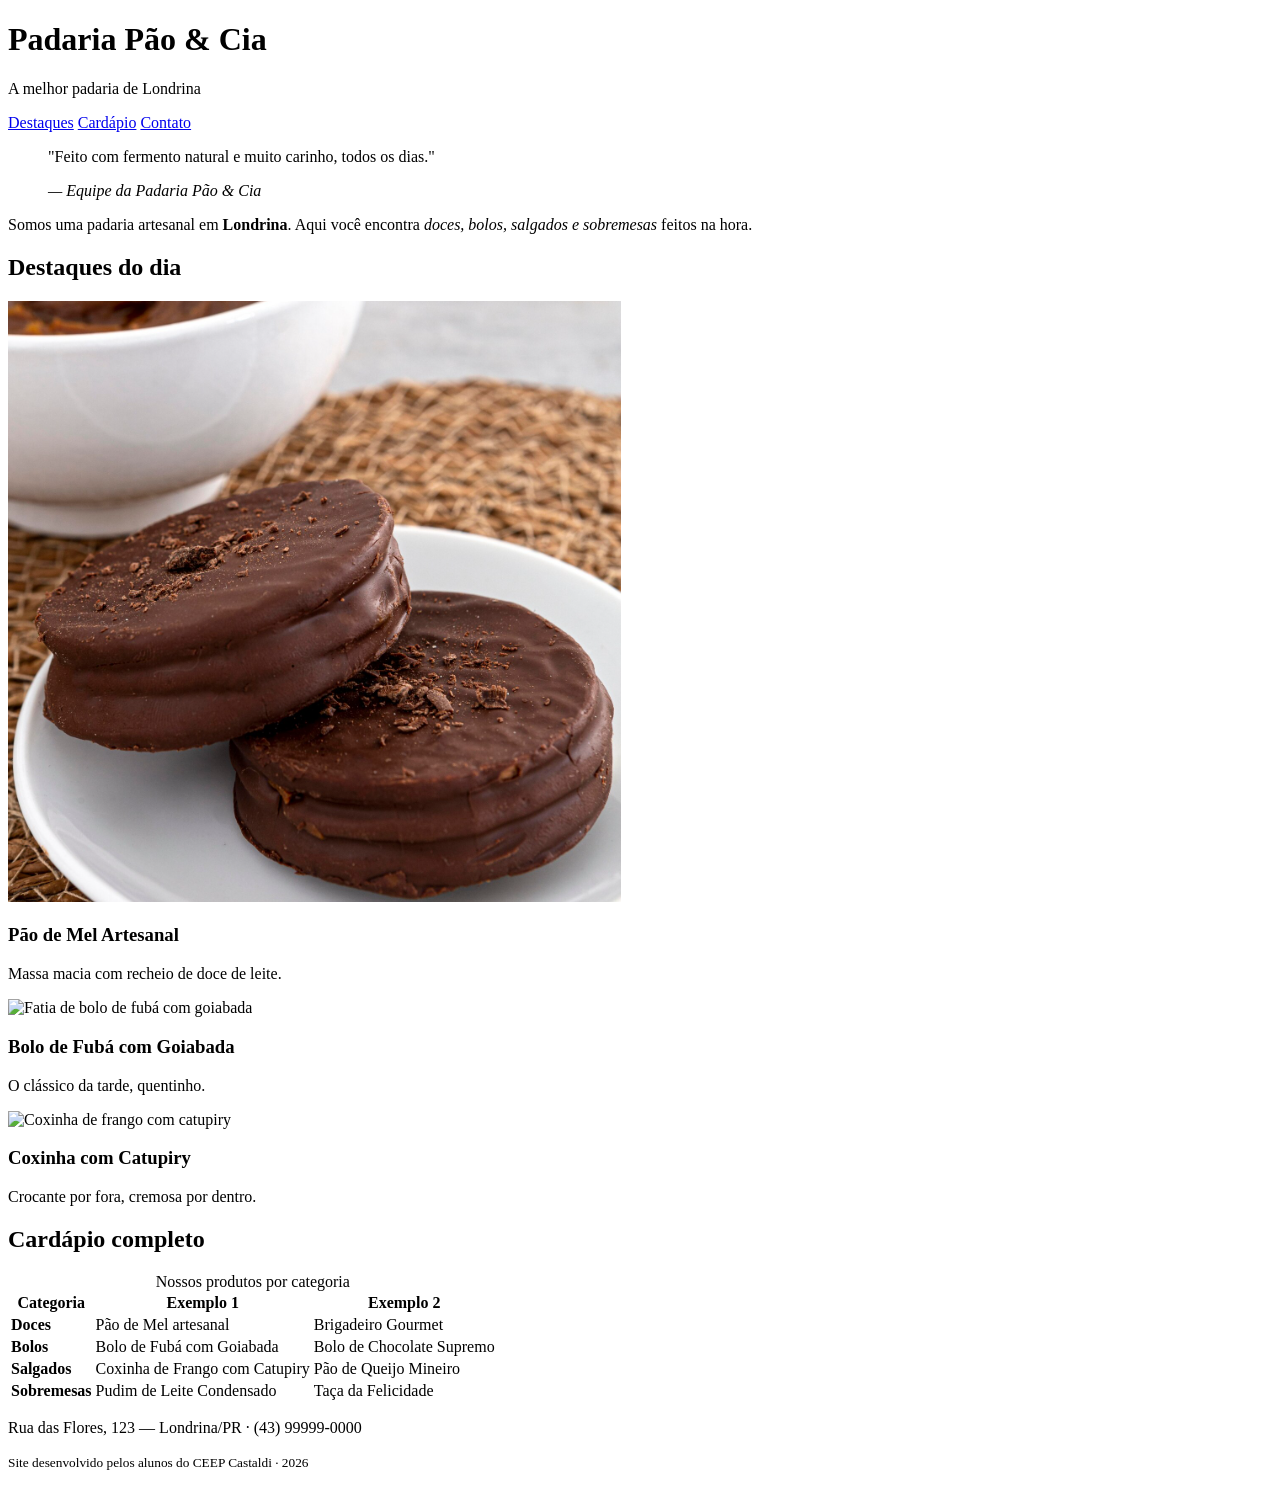
==== index.html @ b8cc677a "ok" ====
<!DOCTYPE html>
<html lang="pt-BR">
<head>
    <meta charset="UTF-8">
    <meta name="viewport" content="width=device-width, initial-scale=1.0">
    <title>Padaria em Londrina</title>
    <link rel="stylesheet" href="style.css">
</head>
<body>

    <!-- CABEÇALHO: identidade + menu de navegação -->
    <header class="cabecalho">
        <h1>Padaria Pão &amp; Cia</h1>
        <p class="subtitulo">A melhor padaria de Londrina</p>
        <nav class="menu">
            <a href="#destaques">Destaques</a>
            <a href="#cardapio">Cardápio</a>
            <a href="#contato">Contato</a>
        </nav>
    </header>

    <main>

        <!-- APRESENTAÇÃO: tags de autoria (blockquote, cite, strong, em) -->
        <section class="intro">
            <blockquote>
                <p>"Feito com fermento natural e muito carinho, todos os dias."</p>
                <cite>— Equipe da Padaria Pão &amp; Cia</cite>
            </blockquote>
            <p>Somos uma padaria artesanal em <strong>Londrina</strong>. Aqui você encontra
               <em>doces, bolos, salgados e sobremesas</em> feitos na hora.</p>
        </section>

        <!-- DESTAQUES: cards em Flexbox -->
        <section id="destaques" class="destaques">
            <h2>Destaques do dia</h2>
            <div class="cards">
                <article class="card">
                    <!-- Troque a URL abaixo pelo caminho da sua foto: src="img/pao-de-mel.jpg" -->
                    <img src="blabla" alt="Pão de mel artesanal coberto com chocolate">
                    <h3>Pão de Mel Artesanal</h3>
                    <p>Massa macia com recheio de doce de leite.</p>
                </article>
                <article class="card">
                    <img src="https://placehold.co/300x200?text=Bolo+de+Fuba" alt="Fatia de bolo de fubá com goiabada">
                    <h3>Bolo de Fubá com Goiabada</h3>
                    <p>O clássico da tarde, quentinho.</p>
                </article>
                <article class="card">
                    <img src="https://placehold.co/300x200?text=Coxinha" alt="Coxinha de frango com catupiry">
                    <h3>Coxinha com Catupiry</h3>
                    <p>Crocante por fora, cremosa por dentro.</p>
                </article>
            </div>
        </section>

        <!-- CARDÁPIO: a tabela original, agora semântica e estilizada -->
        <section id="cardapio" class="cardapio">
            <h2>Cardápio completo</h2>
            <table class="tabela-cardapio">
                <caption>Nossos produtos por categoria</caption>
                <thead>
                    <tr>
                        <th scope="col">Categoria</th>
                        <th scope="col">Exemplo 1</th>
                        <th scope="col">Exemplo 2</th>
                    </tr>
                </thead>
                <tbody>
                    <tr>
                        <td><strong>Doces</strong></td>
                        <td>Pão de Mel artesanal</td>
                        <td>Brigadeiro Gourmet</td>
                    </tr>
                    <tr>
                        <td><strong>Bolos</strong></td>
                        <td>Bolo de Fubá com Goiabada</td>
                        <td>Bolo de Chocolate Supremo</td>
                    </tr>
                    <tr>
                        <td><strong>Salgados</strong></td>
                        <td>Coxinha de Frango com Catupiry</td>
                        <td>Pão de Queijo Mineiro</td>
                    </tr>
                    <tr>
                        <td><strong>Sobremesas</strong></td>
                        <td>Pudim de Leite Condensado</td>
                        <td>Taça da Felicidade</td>
                    </tr>
                </tbody>
            </table>
        </section>

    </main>

    <!-- RODAPÉ -->
    <footer id="contato" class="rodape">
        <p>Rua das Flores, 123 — Londrina/PR · (43) 99999-0000</p>
        <p><small>Site desenvolvido pelos alunos do CEEP Castaldi · 2026</small></p>
    </footer>

</body>
</html>
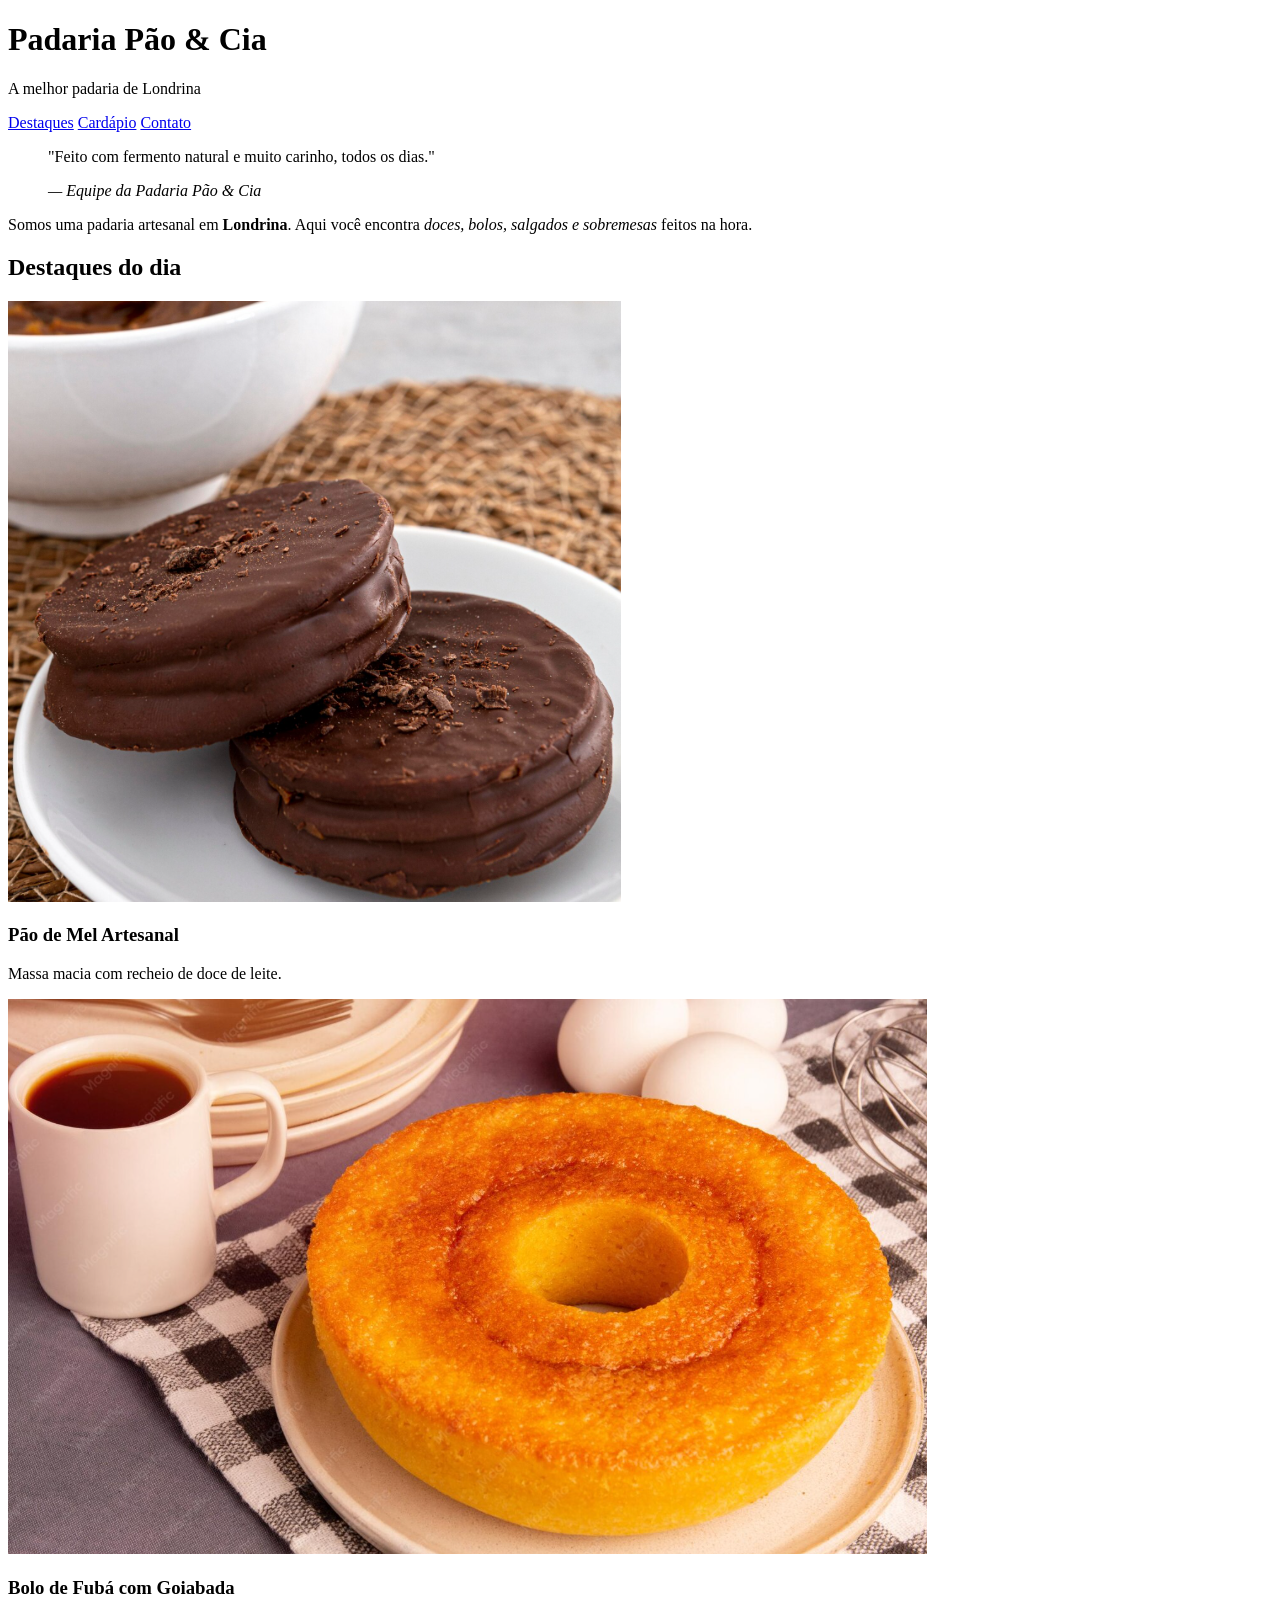
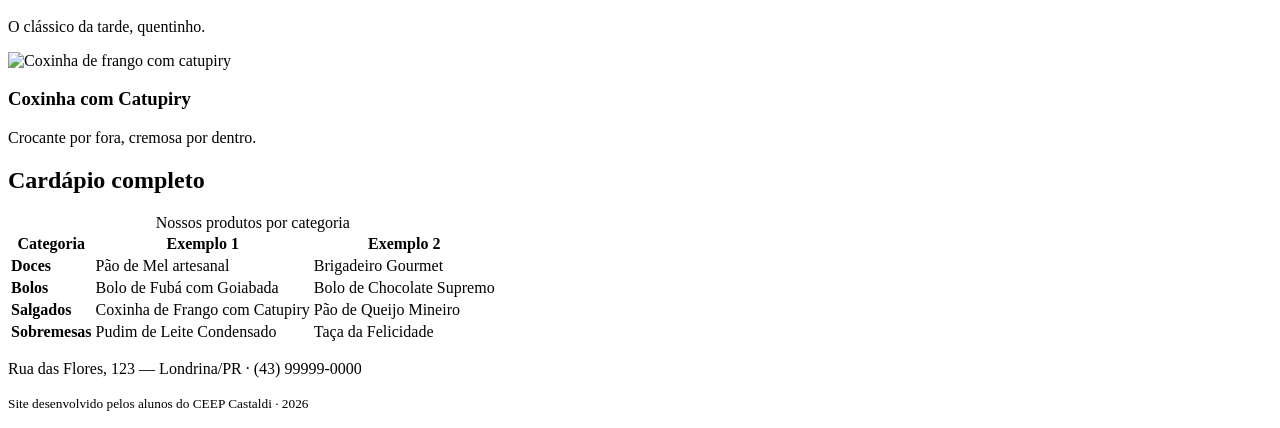
==== commit 364ecc0e: "ok" ====
--- a/index.html
+++ b/index.html
@@ -42,7 +42,7 @@
                     <p>Massa macia com recheio de doce de leite.</p>
                 </article>
                 <article class="card">
-                    <img src="https://placehold.co/300x200?text=Bolo+de+Fuba" alt="Fatia de bolo de fubá com goiabada">
+                    <img src="fuba" alt="Fatia de bolo de fubá com goiabada">
                     <h3>Bolo de Fubá com Goiabada</h3>
                     <p>O clássico da tarde, quentinho.</p>
                 </article>
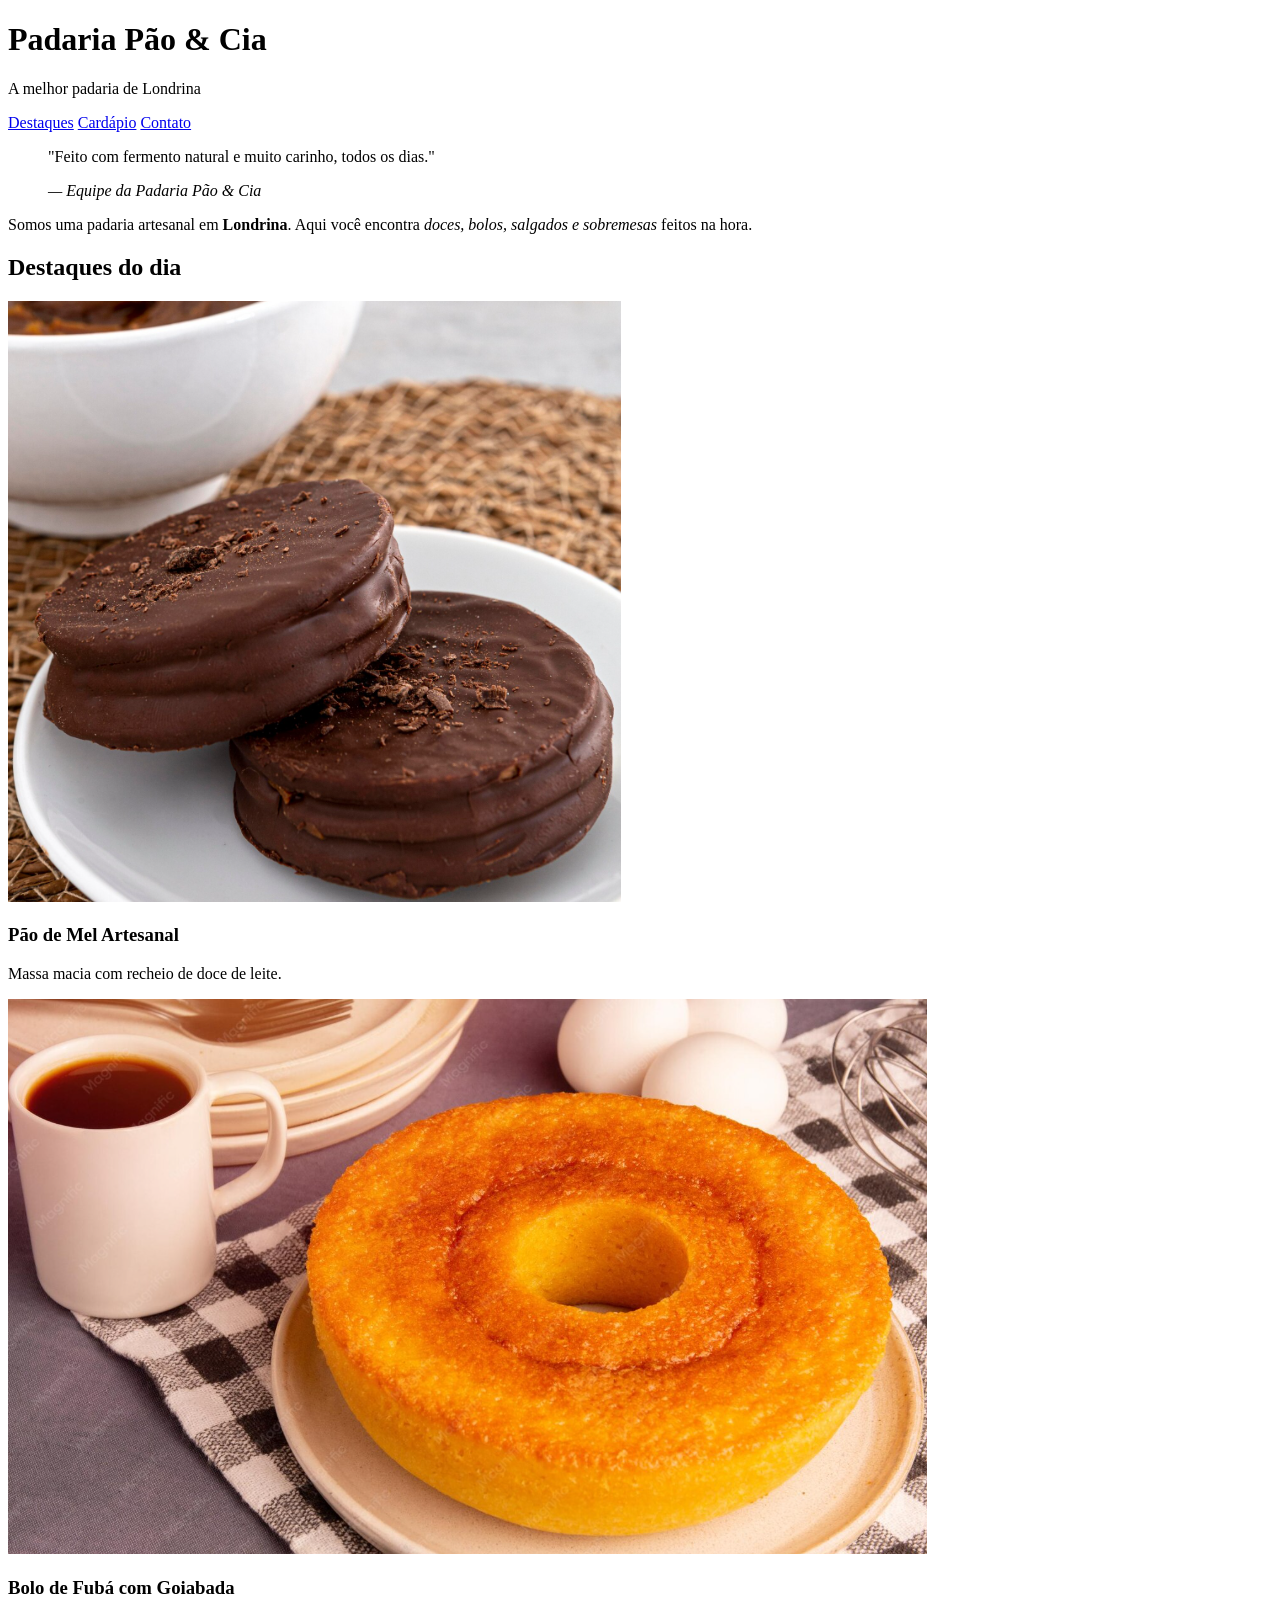
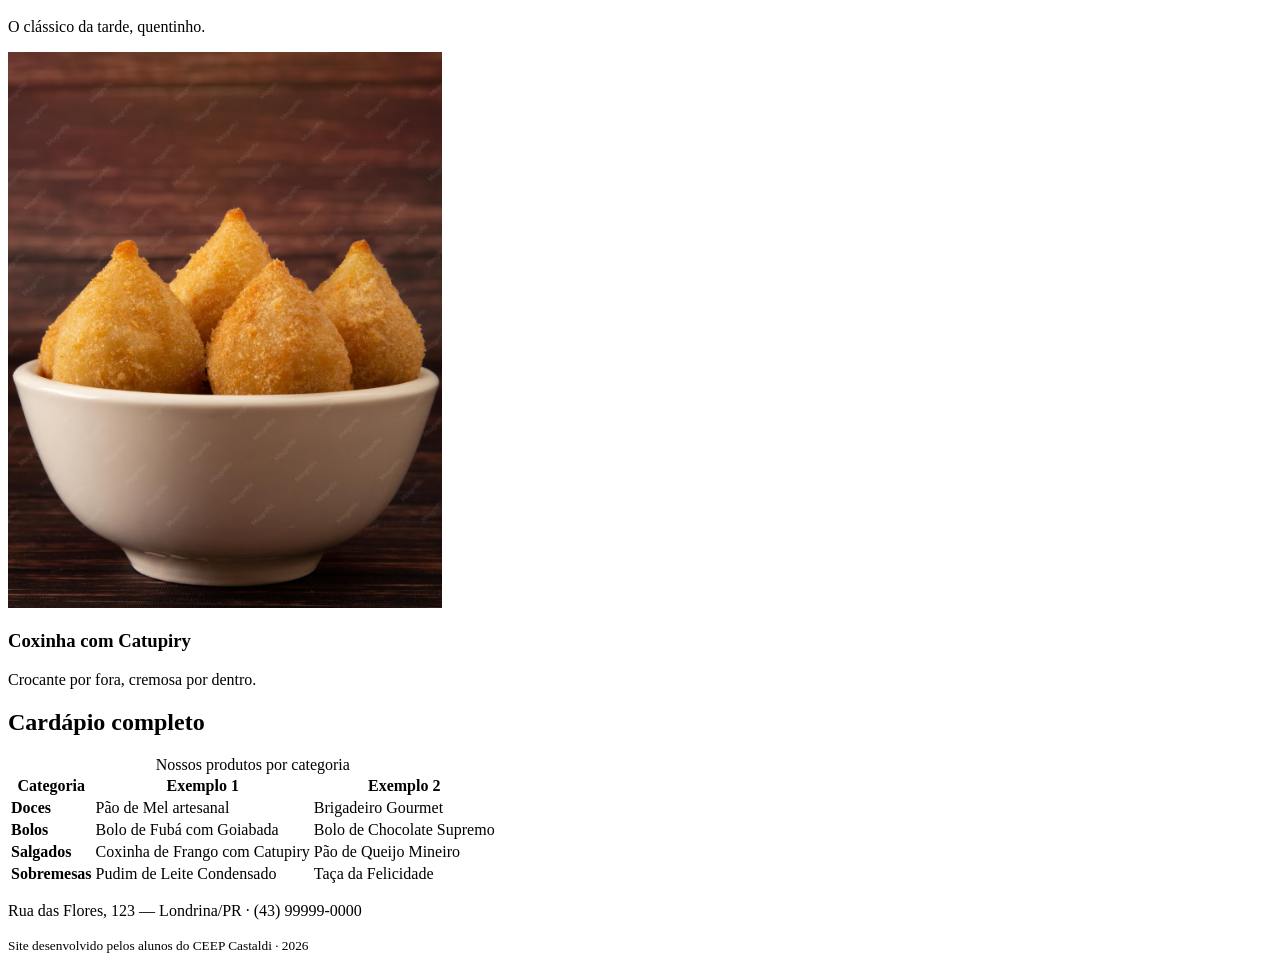
==== commit 9da15447: "ok" ====
--- a/index.html
+++ b/index.html
@@ -47,7 +47,7 @@
                     <p>O clássico da tarde, quentinho.</p>
                 </article>
                 <article class="card">
-                    <img src="https://placehold.co/300x200?text=Coxinha" alt="Coxinha de frango com catupiry">
+                    <img src="coxinha" alt="Coxinha de frango com catupiry">
                     <h3>Coxinha com Catupiry</h3>
                     <p>Crocante por fora, cremosa por dentro.</p>
                 </article>
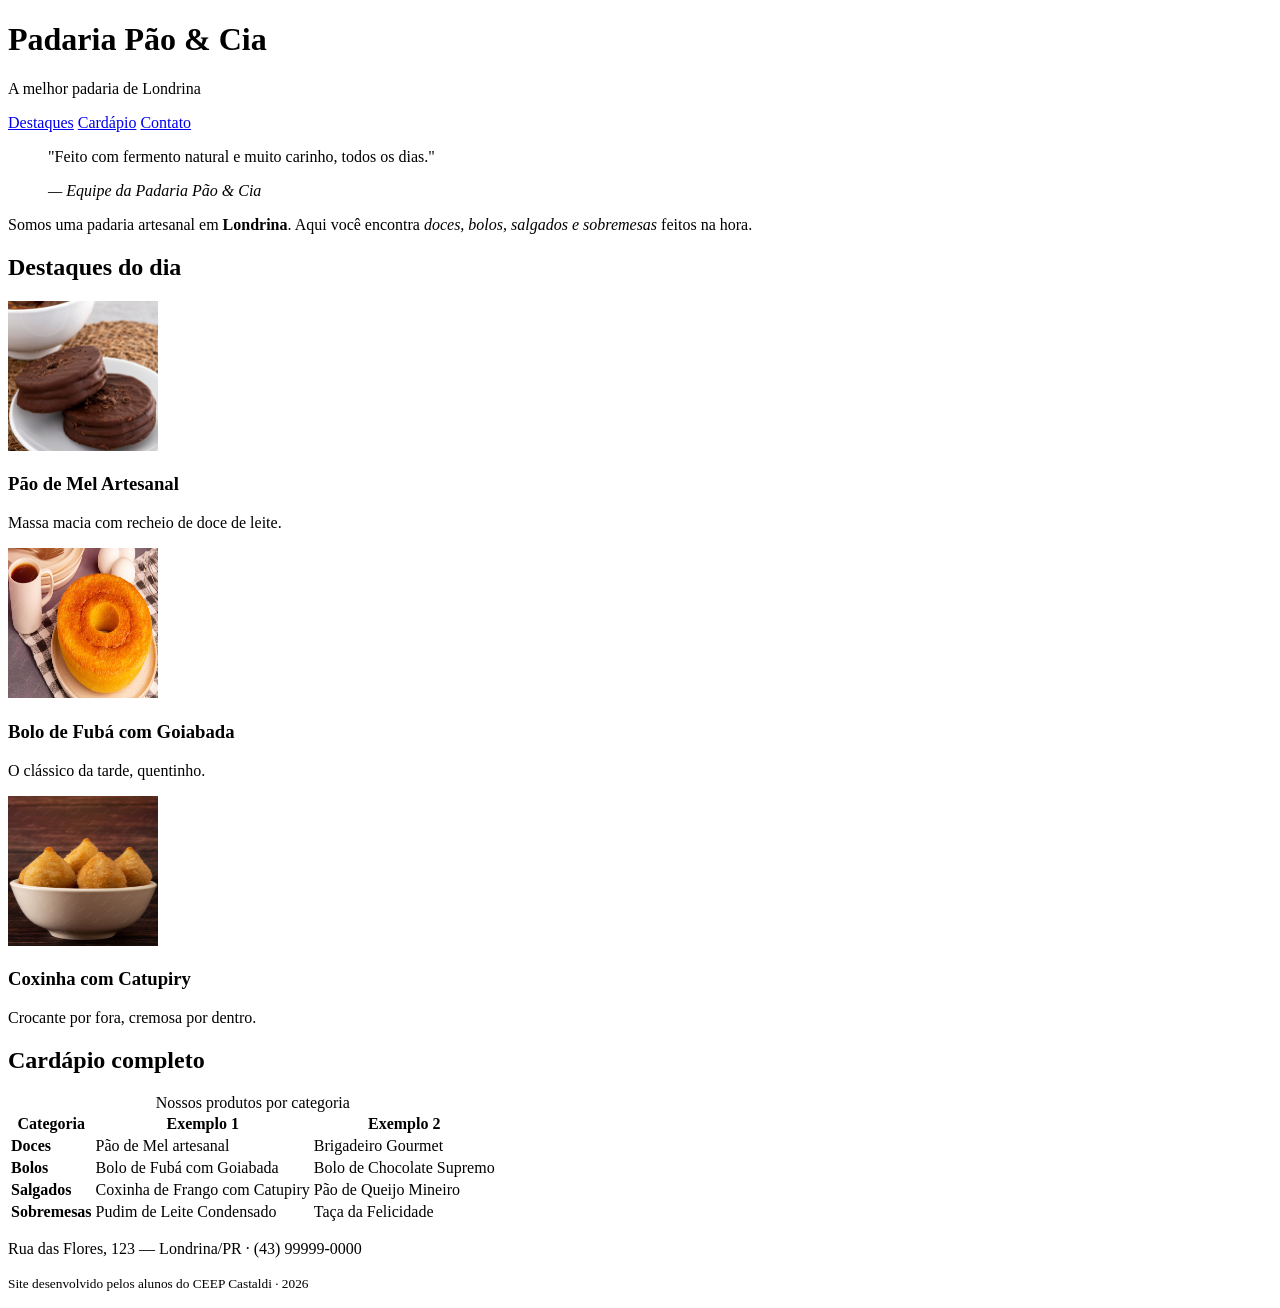
==== commit fd77245e: "ok" ====
--- a/index.html
+++ b/index.html
@@ -37,17 +37,17 @@
             <div class="cards">
                 <article class="card">
                     <!-- Troque a URL abaixo pelo caminho da sua foto: src="img/pao-de-mel.jpg" -->
-                    <img src="blabla" alt="Pão de mel artesanal coberto com chocolate">
+                    <img src="blabla" alt="Pão de mel artesanal coberto com chocolate" width="150" height="150">
                     <h3>Pão de Mel Artesanal</h3>
                     <p>Massa macia com recheio de doce de leite.</p>
                 </article>
                 <article class="card">
-                    <img src="fuba" alt="Fatia de bolo de fubá com goiabada">
+                    <img src="fuba" alt="Fatia de bolo de fubá com goiabada" width="150" height="150">
                     <h3>Bolo de Fubá com Goiabada</h3>
                     <p>O clássico da tarde, quentinho.</p>
                 </article>
                 <article class="card">
-                    <img src="coxinha" alt="Coxinha de frango com catupiry">
+                    <img src="coxinha" alt="Coxinha de frango com catupiry" width="150" height="150">
                     <h3>Coxinha com Catupiry</h3>
                     <p>Crocante por fora, cremosa por dentro.</p>
                 </article>
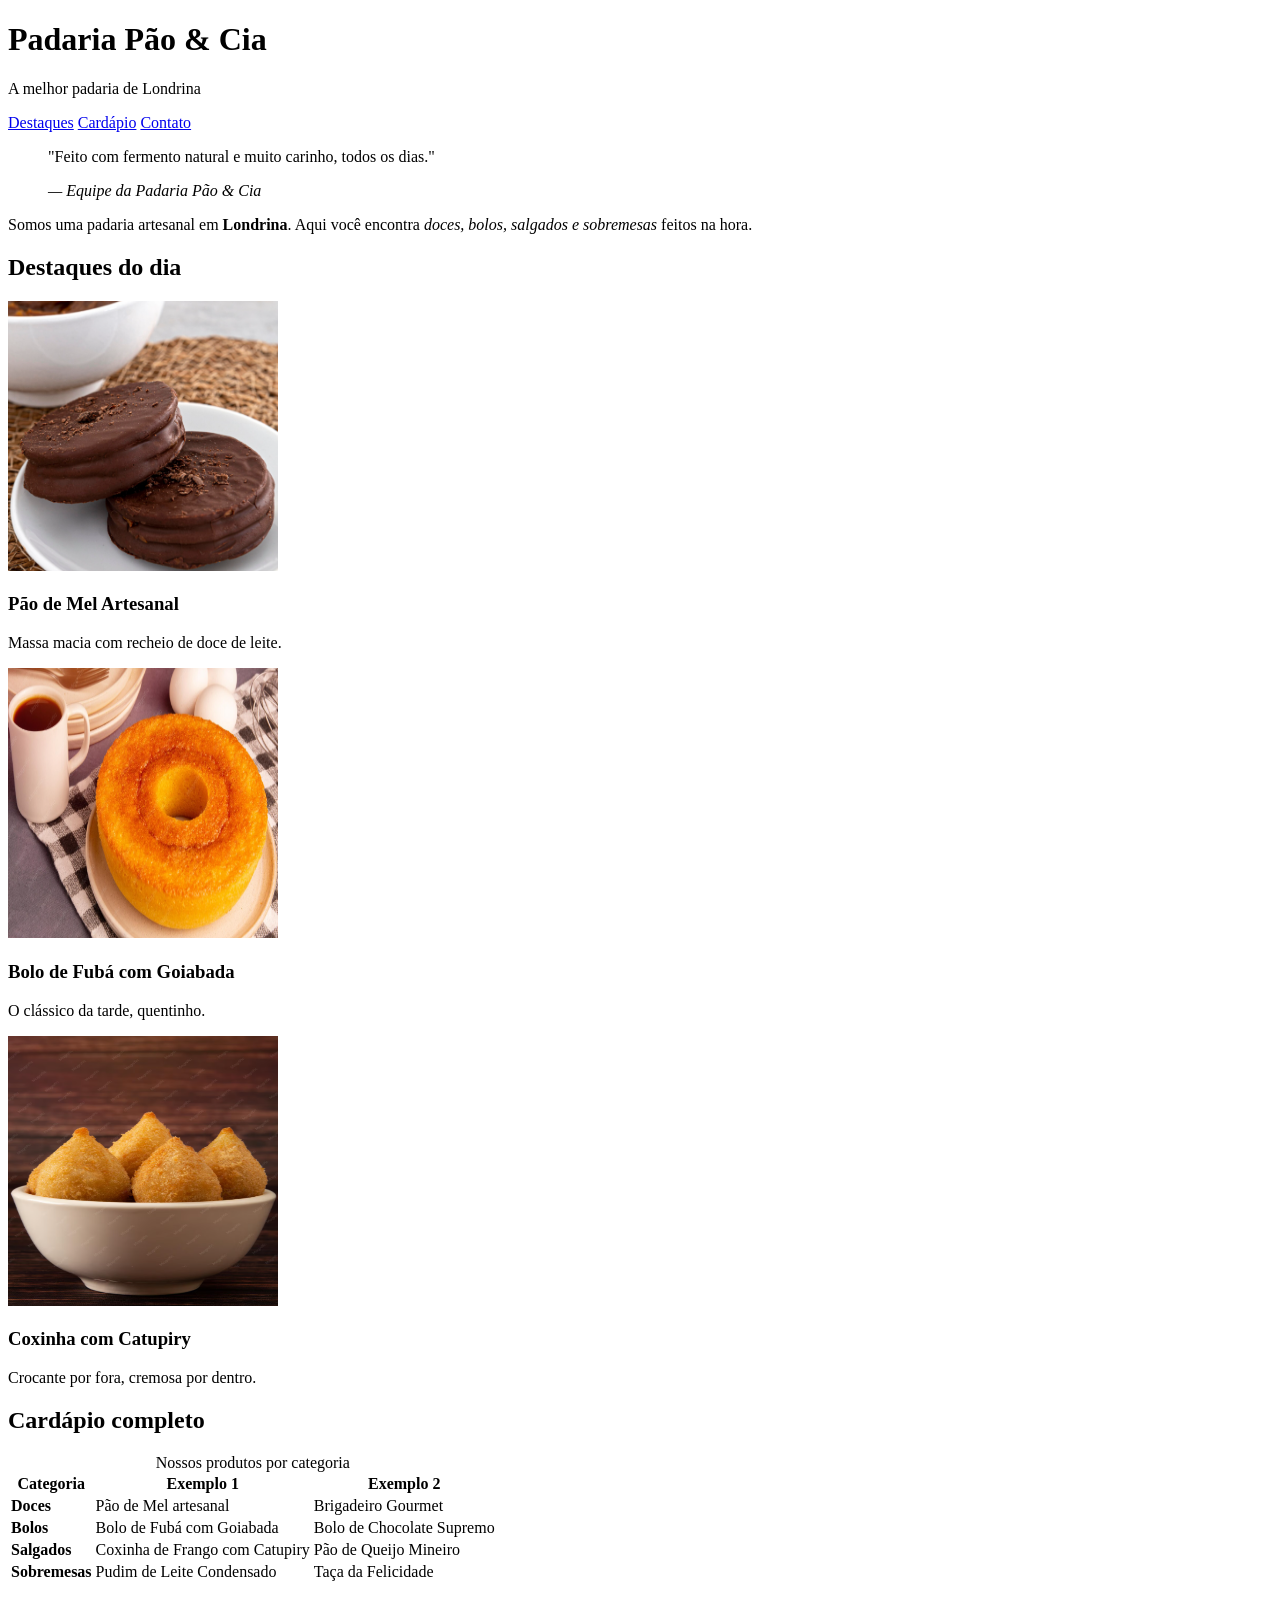
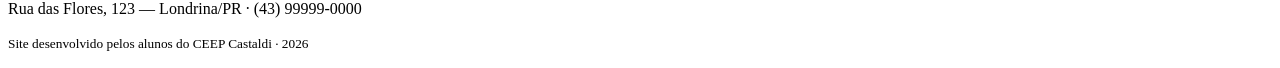
==== commit 3b03e06b: "ok" ====
--- a/index.html
+++ b/index.html
@@ -37,17 +37,17 @@
             <div class="cards">
                 <article class="card">
                     <!-- Troque a URL abaixo pelo caminho da sua foto: src="img/pao-de-mel.jpg" -->
-                    <img src="blabla" alt="Pão de mel artesanal coberto com chocolate" width="150" height="150">
+                    <img src="blabla" alt="Pão de mel artesanal coberto com chocolate" width="270" height="270">
                     <h3>Pão de Mel Artesanal</h3>
                     <p>Massa macia com recheio de doce de leite.</p>
                 </article>
                 <article class="card">
-                    <img src="fuba" alt="Fatia de bolo de fubá com goiabada" width="150" height="150">
+                    <img src="fuba" alt="Fatia de bolo de fubá com goiabada" width="270" height="270">
                     <h3>Bolo de Fubá com Goiabada</h3>
                     <p>O clássico da tarde, quentinho.</p>
                 </article>
                 <article class="card">
-                    <img src="coxinha" alt="Coxinha de frango com catupiry" width="150" height="150">
+                    <img src="coxinha" alt="Coxinha de frango com catupiry" width="270" height="270">
                     <h3>Coxinha com Catupiry</h3>
                     <p>Crocante por fora, cremosa por dentro.</p>
                 </article>
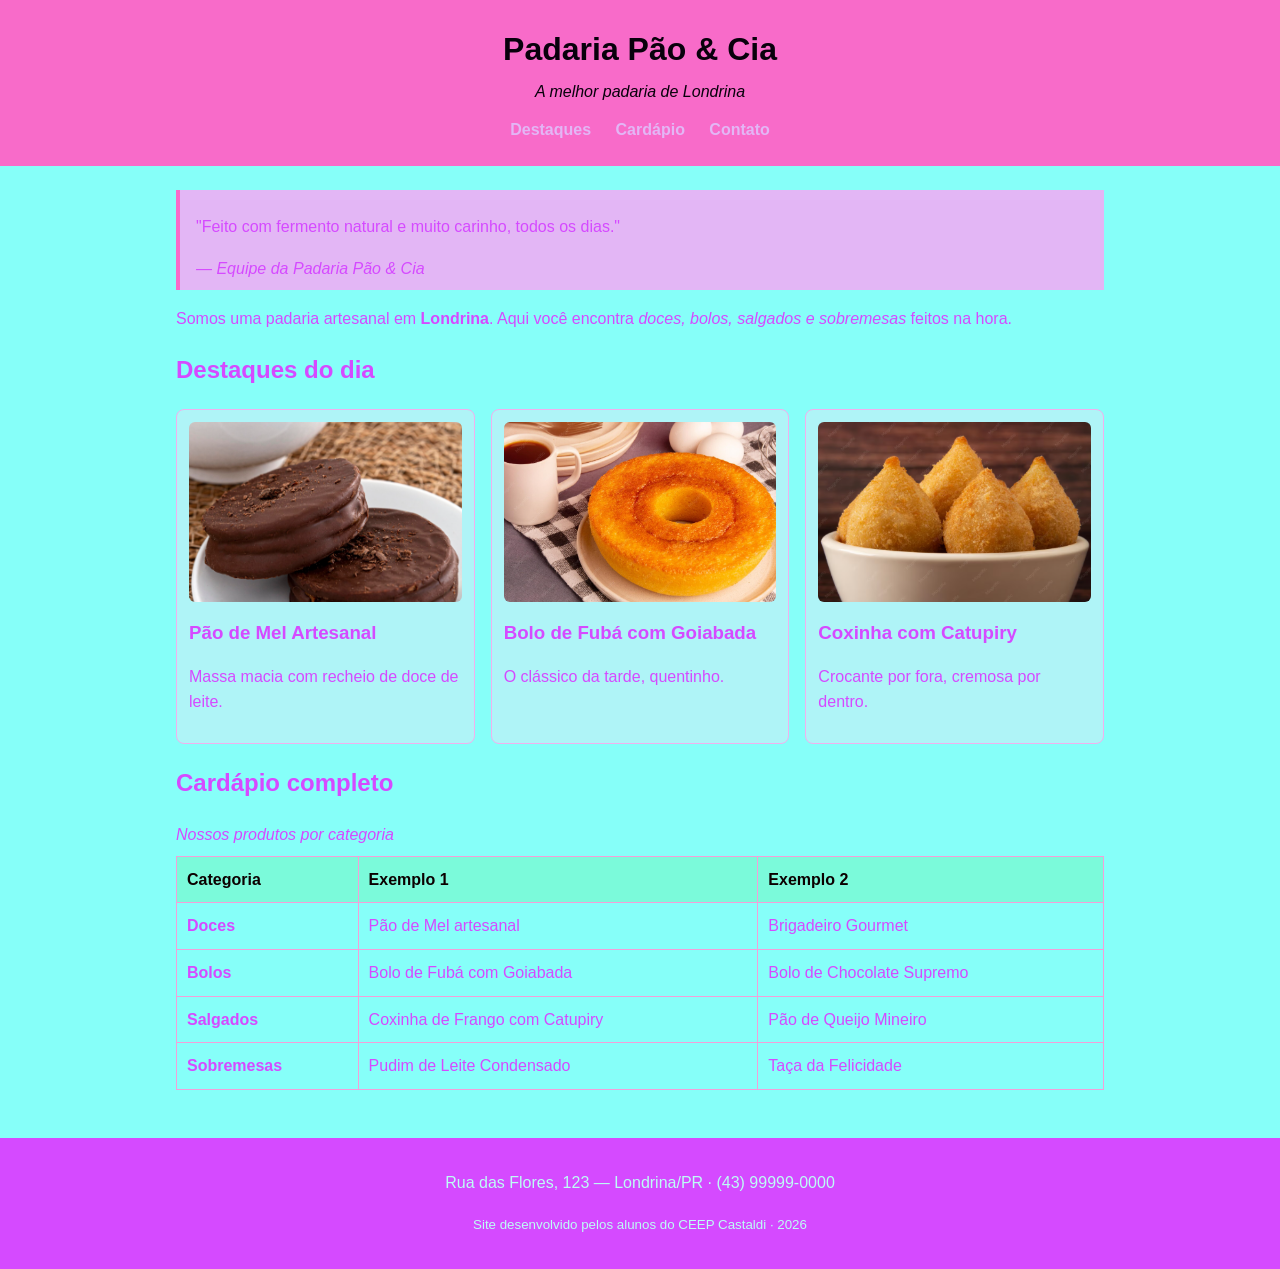
==== commit e02e2182: "ok" ====
--- a/index.html
+++ b/index.html
@@ -14,7 +14,7 @@
         <p class="subtitulo">A melhor padaria de Londrina</p>
         <nav class="menu">
             <a href="#destaques">Destaques</a>
-            <a href="#cardapio">Cardápio</a>
+            <a href="cardapio.html">Cardápio</a>
             <a href="#contato">Contato</a>
         </nav>
     </header>
--- a/style.css
+++ b/style.css
@@ -0,0 +1,119 @@
+/* =========================================================
+   PADARIA PÃO & CIA — CSS do Encontro 1
+   Paleta com contraste aprovado no padrão WCAG AA
+   ========================================================= */
+
+/* box-sizing: a largura já inclui padding e borda (Box Model) */
+* {
+    box-sizing: border-box;
+}
+
+body {
+    font-family: Arial, Helvetica, sans-serif;
+    line-height: 1.6;
+    margin: 0;
+    color: #d54aff;             /* marrom escuro (texto) */
+    background-color: #86fff9;  /* creme (fundo) */
+}
+
+/* ===== Cabeçalho ===== */
+.cabecalho {
+    background-color: #f86bc9;  /* âmbar escuro — texto branco tem contraste AA */
+    color: #09000c;
+    text-align: center;
+    padding: 24px 16px;
+}
+
+.cabecalho h1 {
+    margin: 0;
+}
+
+.subtitulo {
+    margin: 4px 0 12px;
+    font-style: italic;
+}
+
+.menu a {
+    color: #e3b6f5;
+    text-decoration: none;
+    margin: 0 10px;
+    font-weight: bold;
+}
+
+.menu a:hover {
+    text-decoration: underline;
+}
+
+/* ===== Área central ===== */
+main {
+    max-width: 960px;
+    margin: 0 auto;    /* centraliza a página */
+    padding: 24px 16px;
+}
+
+blockquote {
+    border-left: 4px solid #f86bc9;
+    margin: 0 0 16px;
+    padding: 8px 16px;
+    background-color: #e3b6f5;
+}
+
+/* ===== Cards de destaque (Flexbox) ===== */
+.cards {
+    display: flex;         /* coloca os cards lado a lado */
+    flex-wrap: wrap;       /* quebra a linha em telas menores */
+    gap: 16px;             /* espaço entre os cards */
+}
+
+.card {
+    flex: 1 1 250px;       /* cresce, encolhe, largura base 250px */
+    border: 1px solid hsl(303, 70%, 82%);
+    border-radius: 8px;
+    padding: 12px;
+    background-color: #aff4f7;
+}
+
+.card img {
+    width: 100%;
+    height: 180px;
+    object-fit: cover;     /* recorta a imagem sem deformar */
+    border-radius: 6px;
+}
+
+.card h3 {
+    margin: 8px 0 4px;
+}
+
+/* ===== Tabela do cardápio ===== */
+.tabela-cardapio {
+    width: 100%;
+    border-collapse: collapse;   /* junta as bordas das células */
+    margin-top: 8px;
+}
+
+.tabela-cardapio caption {
+    text-align: left;
+    font-style: italic;
+    margin-bottom: 8px;
+}
+
+.tabela-cardapio th,
+.tabela-cardapio td {
+    border: 1px solid #f3a0d9;
+    padding: 10px;
+    text-align: left;
+}
+
+.tabela-cardapio thead {
+    background-color: #7bfada;
+    color: #0c0000;
+}
+
+/* ===== Rodapé ===== */
+.rodape {
+    background-color: #d54aff;
+    color: #bdfdf5;
+    text-align: center;
+    padding: 16px;
+    margin-top: 24px;
+}
